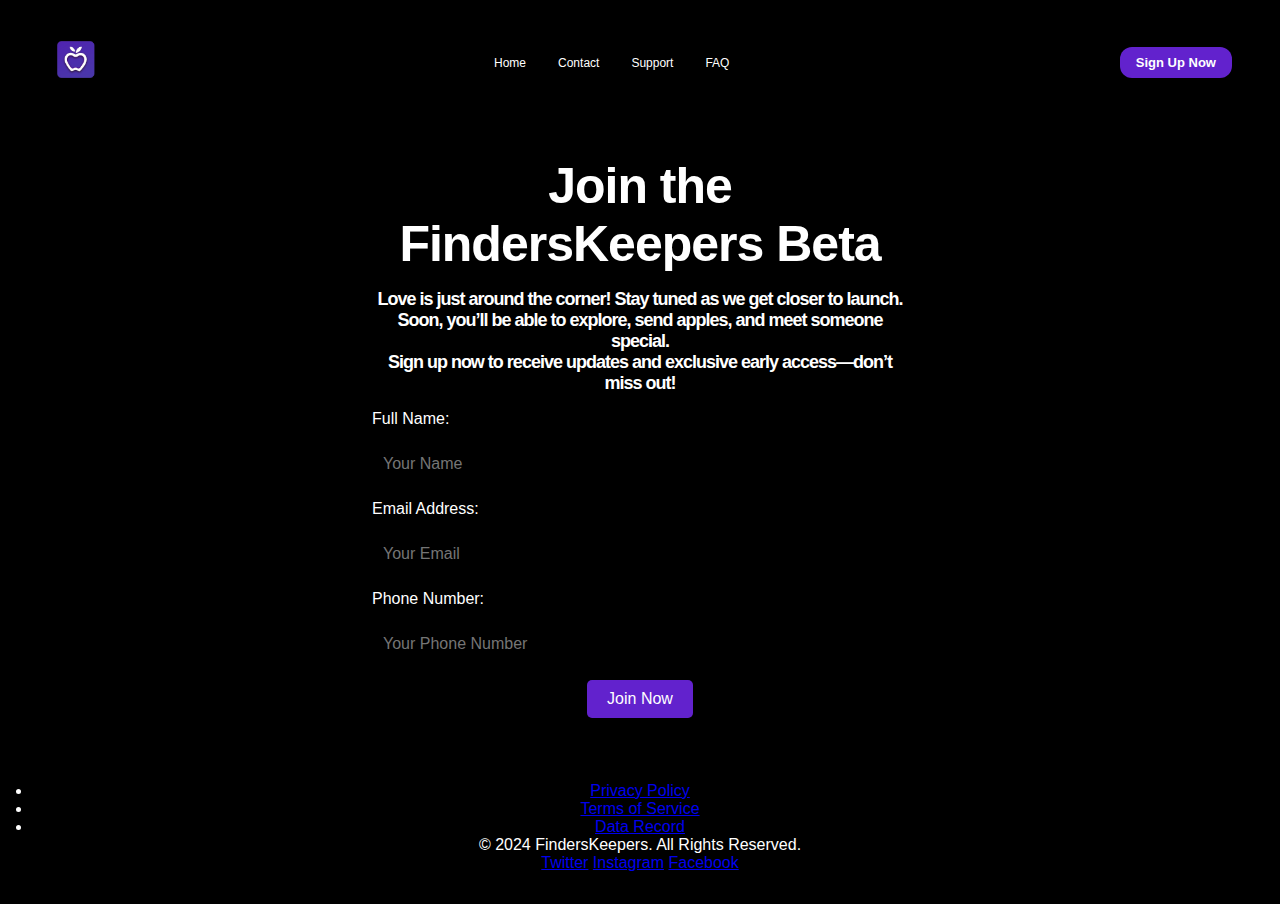
==== contact.html @ 1c157f59 "Add files via upload" ====
<!DOCTYPE html>
<html lang="en">
<head>
    <meta charset="UTF-8">
    <meta name="viewport" content="width=device-width, initial-scale=1.0">
    <title>Contact Us</title>
    <link rel="stylesheet" href="style.css"> 
    <link rel="stylesheet" href="contact.css"> 
</head>
<body>

    <nav class="navbar">
        <div class="logo">
            <a href="./index.html">
              <img src="./password_reseted 1.png" alt="Website Logo" class="logo-image">
            </a>
          </div>
        <ul class="nav-links">
          <li><a href="#">Home</a></li>
          <li><a href="./contact.html">Contact</a></li>
          <li><a href="./terms of use.html">Support</a></li>
          <li><a href="#">FAQ</a></li>
        </ul>
        <button class="cta-button">Sign Up Now</button>
      </nav>
  
    <section class="contact-section">

        <h1 class="center-text">Join the FindersKeepers Beta</h1>
        <h3 class="center-text">Love is just around the corner! Stay tuned as we get closer to launch.
            Soon, you’ll be able to explore, send apples, and meet someone special.
            <br>Sign up now to receive updates and exclusive early access—don’t miss out!</h3>

        <form class="contact-form">
            <label for="name">Full Name:</label>
            <input type="text" id="name" name="name" placeholder="Your Name" required>

            <label for="email">Email Address:</label>
            <input type="email" id="email" name="email" placeholder="Your Email" required>

            <label for="phone">Phone Number:</label>
            <input type="tel" id="phone" name="phone" placeholder="Your Phone Number" required>

            <button type="submit">Join Now</button>
        </form>
    </section>

    <footer class="footer">
        <div class="footer-left">
            <ul>
                <li><a href="#">Privacy Policy</a></li>
                <li><a href="#">Terms of Service</a></li>
                <li><a href="#">Data Record</a></li>
            </ul>
        </div>
    
        <div class="footer-center">
            <p>&copy; 2024 FindersKeepers. All Rights Reserved.</p>
        </div>
    
        <div class="footer-right">
            <a href="https://www.instagram.com/finderskeepers.ai?igsh=MTg5Njdza3RnZmZndQ==" class="social-link">Twitter</a>
            <a href="https://www.instagram.com/finderskeepers.ai?igsh=MTg5Njdza3RnZmZndQ==" class="social-link">Instagram</a>
            <a href="https://www.facebook.com/profile.php?id=61567170906089&mibextid=LQQJ4d" class="social-link">Facebook</a>
        </div>
    </footer>

</body>
</html>
---- style.css ----
@import url('https://fonts.cdnfonts.com/css/inter');

* {
    margin: 0;
    padding: 0;
    box-sizing: border-box;
  }
  
  body {
    background-image: url(./MacBook\ Pro\ 14_\ -\ 5.png);
    background-size: cover;
    font-family: 'Inter', sans-serif;
    background-color: black;
    color: white;
  }

  .navbar {
    font-size: 5px;
    display: flex;
    justify-content: space-between;
    align-items: center;
    padding: 2rem 3rem;
  }
  
  .navbar .logo {
    color: white;
    font-size: 1.5rem;
    font-weight: bold;
  }

  .logo img {
    height: 55px; /* Adjust the height of your logo */
    width: auto;
  }
  
  .navbar .nav-links {
    display: flex;
    list-style: none;
  }
  
  .navbar .nav-links li {
    margin: 0 1rem;
  }
  
  .navbar .nav-links a {
    font-size: 12px;
    color: white;
    text-decoration: none;
  }
  
  .cta-button {
    font-family: 'Inter', sans-serif;
    background-color: #6222CD;
    color: white;
    border: none;
    padding: 0.5rem 1rem;
    cursor: pointer;
    font-size: 13px;
    font-weight: 600;
    border-radius: 12px;
  }
  
  .hero {
    text-align: center;
    padding: 8rem 2rem;
    color: white;
    letter-spacing: -1px;
  }
  
  .hero h1 {
    font-size: 50px;
    margin-bottom: 1rem;
    letter-spacing: -1px;
  }
  
  .hero h2 {
    font-size: 15px;
    margin-bottom: 2rem;
  }
  
  .hero-buttons {
    display: flex;
    justify-content: center;
    gap: 1.5rem;
  }
  
  .hero-buttons .hero-btn {
    background-color: #6222CD;
    color: white;
    border: none;
    padding: 0.75rem 1.5rem;
    cursor: pointer;
    font-size: 1rem;
    border-radius: 5px;
  }
  
  /* Responsive Styles */
  @media (max-width: 768px) {
    .navbar .nav-links {
      display: none;
    }
  
    .hero {
      padding: 3rem 1rem;
    }
  
    .hero h1 {
      font-size: 1.7rem;
    }
  
    .hero h2 {
      font-size: .7rem;
      font-weight: 500;
      letter-spacing: 0px;
    }
  
    .hero-buttons {
      flex-direction: column;
      align-items: center;
    }
  
    .hero-buttons .hero-btn {
      width: 50%;
    }
  }

  /* Responsive Navbar */
@media (max-width: 768px) {
    .nav-links {
      display: none; /* Hide navigation links on smaller screens */
    }
  
    .navbar {
      justify-content: space-between;
    }
  }

  /* Image Grid Section */
.image-grid {
    display: flex;
    justify-content: space-around;
    padding: rem;
  }
  
  .image-item img {
    width: 100%;
    max-width: 300px;
    height: auto;
    border-radius: 10px;
  }
  
  /* Responsive Styles for Image Grid */
  @media (max-width: 768px) {
    .image-grid {
      flex-direction: column;
      align-items: center;
    }
  
    .image-item {
      margin-bottom: 1.5rem;
    }
  
    .image-item img {
      max-width: 90%;
    }
  }

  /* Text and Image Section */
.text-image-section {
    text-align: center;
    padding: 4rem 2rem;
  }
  
  .text-image-section h1 {
    font-size: 2.5rem;
    margin-bottom: 2rem;
    color: white;
  }
  
  .text-image-section img {
    max-width: 80%;
    height: auto;
    border-radius: 10px;
  }
  
  /* Responsive Styles */
  @media (max-width: 768px) {
    .text-image-section h1 {
      font-size: 2rem;
    }
  
    .text-image-section img {
      max-width: 90%;
    }
  }
/* Three Items Section */
.three-items-section {
    display: flex;
    justify-content: space-around;
    padding: 2rem 2rem;
  }
  
  .item {
    text-align: center;
    width: 30%;
  }
  
  .item img {
    max-width: 80px;
    height: auto;
    margin-bottom: 1rem;
  }
  
  .item h3 {
    font-size: 1.5rem;
    letter-spacing: 0px;
    margin-bottom: 0.5rem;
    color: white;
  }
  
  .item p {
    font-size: 1rem;
    font-weight: 500;
    color: #BAB8B8;
  }
  
  /* Responsive Styles for Three Items Section */
  @media (max-width: 768px) {
    .three-items-section {
      flex-direction: column;
      align-items: center;
    }
  
    .item {
      width: 100%;
      margin-bottom: 2rem;
    }
  }

  /* Image and Text Section */
.image-text-section {
    display: flex;
    align-items: center;
    padding: 4rem 2rem;
  }
  
  .image-container {
    flex: 1; /* Allow the image container to take equal space */
    padding-right: 2rem; /* Space between image and text */
  }
  
  .image-text-section img {
    max-width: 80%;
    height: 80%;
    border-radius: 10px;
  }
  
  .text-container {
    flex: 1; /* Allow the text container to take equal space */
    text-align: left;
  }
  
  .text-container h1 {
    font-size: 2.5rem;
    margin-bottom: 1rem;
    color: white;
  }
  
  .text-container h3 {
    font-size: 1rem;
    margin-bottom: 1rem;
    color: white;
  }
  
  /* Responsive Styles */
  @media (max-width: 768px) {
    .image-text-section {
      flex-direction: column;
      align-items: center; /* Center align on small screens */
    }
  
    .image-container {
      padding-right: 0; /* Remove padding on mobile */
      margin-bottom: 2rem; /* Space below image */
    }
  
    .text-container {
      text-align: center; /* Center align text on mobile */
    }
  
    .text-container h1 {
      font-size: 2rem;
    }
  
    .text-container h3 {
      font-size: 1.2rem;
    }
  }

  /* Join the Beta Section */
.join-beta-section {
    text-align: center;
    padding: 4rem 2rem;
  }
  
  .join-beta-section h1 {
    font-size: 35px;
    font-weight: 700;
    margin-bottom: 1rem;
    color: white;
  }
  
  .join-beta-section h3 {
    font-size: 15px;
    font-weight: 500;
    margin-bottom: 2rem;
    color: #BAB8B8;
  }
  
  .beta-form {
    display: flex;
    flex-direction: column;
    align-items: center;
  }
  
  .beta-form input {
    width: 80%;
    max-width: 400px;
    padding: 0.75rem;
    margin-bottom: 1rem;
    border: 1px solid black;
    background-color: black;
    color: white;
    border-radius: 5px;
  }
  
  .beta-form button {
    background-color: #6222CD;
    color: white;
    border: none;
    padding: 0.75rem 1.5rem;
    cursor: pointer;
    font-size: 1rem;
    border-radius: 5px;
  }
  
  /* Countdown Section */
  .countdown-section {
    text-align: center;
    padding: 4rem 2rem;
  }
  
  .countdown-section h1 {
    font-size: 1.5rem;
    font-weight: 400;
    margin-bottom: 1rem;
    color: white;
  }
  
  .countdown-timer {
    font-size: 2rem;
    font-weight: 700;
    color: white;
    margin-top: 1rem;
  }
  
  /* Responsive Styles */
  @media (max-width: 768px) {
    .join-beta-section h1, 
    .countdown-section h1 {
      font-size: 2rem;
    }
  
    .join-beta-section h3 {
      font-size: rem;
    }
  
    .beta-form input {
      width: 90%;
    }
  }

  /* Text and Image Section */
.text-image-footer-section {
    display: flex;
    align-items: center;
    padding: 3rem 4rem;
    
  }
  
  .text-container {
    flex: 1; 
    text-align: left;
  }
  
  .text-container h1 {
    font-size: 2.5rem;
    margin-bottom: 1rem;
    color: white;
  }
  
  .get-started-button {
    background-color: #6222CD;
    color: white;
    border: none;
    padding: 0.75rem 1.5rem;
    cursor: pointer;
    font-size: 1rem;
    border-radius: 10px;
    margin-top: 1rem; /* Space above button */
  }
  
  .image-container {
    flex: 1; /* Allow the image container to take equal space */
    text-align: right; /* Align image to the right */
  }
  
  .image-container img {
    max-width: 60%;
    height: auto;
    border-radius: 10px;
  }
  
  /* Footer */
  .footer {
    color: white;
    padding: 2rem;
    text-align: center;
  }
  
  .footer-content p {
    font-size: 11px;
    font-weight: 500;
    margin: 0;
  }
  
  
  /* Responsive Styles */
  @media (max-width: 768px) {
    .text-image-footer-section {
      flex-direction: column; /* Stack elements vertically on small screens */
      align-items: center;
      text-align: center; /* Center text for mobile */
    }
  
    .text-container {
      margin-bottom: 2rem; /* Space below text container */
    }
  
    .text-container h1 {
      font-size: 1.5rem;
    }
  
    .image-container img {
      max-width: 90%; /* Adjust image size on mobile */
    }
  }
---- contact.css ----
body {
    background-image: url(./MacBook\ Pro\ 14_\ -\ 5.png);
    background-size: cover;
    font-family: 'Inter', sans-serif;
    background-color: black;
    color: white;
  }
  
  /* Styling for the contact section */
  .contact-section {
    padding: 2rem;
    max-width: 600px;
    margin: 0 auto;
    text-align: center;
  }
  
  /* Centered Text for h1 and h3 */
  .center-text {
    text-align: center;
    margin-bottom: 1rem;
    font-size: 50px; 
    letter-spacing: -1px;
  }
  
  .contact-section h3 {
    display: flex;
    font-size: 18px;
    
  }
  
  /* Styling the Contact Form */
  .contact-form {
    display: flex;
    flex-direction: column;
    gap: 1rem; 
    align-items: center;
  }
  
  .contact-form label {
    font-size: 1rem;
    text-align: left;
    width: 100%;
  }
  
  .contact-form input {
    background-color: black;
    width: 100%;
    padding: 10px;
    color: white;
    font-size: 1rem;
    border: 1px solid black;
    border-radius: 8px;
  }
  
  .contact-form button {
    padding: 10px 20px;
    font-size: 1rem;
    background-color: #6222CD;
    color: white;
    border: none;
    border-radius: 5px;
    cursor: pointer;
    transition: background-color 0.3s ease;
  }
  
  .contact-form button:hover {
    background-color: #6222CD;
  }
  
  /* Responsive Design */
  @media (max-width: 768px) {
    .contact-section {
      padding: 1.5rem;
    }
  
    .center-text {
      font-size: 1.75rem; /* Slightly reduce the font size for smaller screens */
    }
  
    .contact-section h3 {
      font-size: 1.25rem;
    }
  
    .contact-form input {
      font-size: 0.9rem; /* Adjust the input field font size for smaller screens */
    }
  
    .contact-form button {
      font-size: 0.9rem;
      padding: 8px 16px; /* Make the button smaller for smaller screens */
    }
  }
  
  @media (max-width: 480px) {
    .contact-section {
      padding: 1rem;
    }
  
    .center-text {
      font-size: 1.5rem; /* Further reduce the font size for extra small screens */
    }
  
    .contact-section h3 {
      font-size: 1rem;
    }
  
    .contact-form input {
      font-size: 0.85rem;
    }
  
    .contact-form button {
      font-size: 0.85rem;
      padding: 7px 14px; /* Adjust button size for smaller screens */
    }
  }
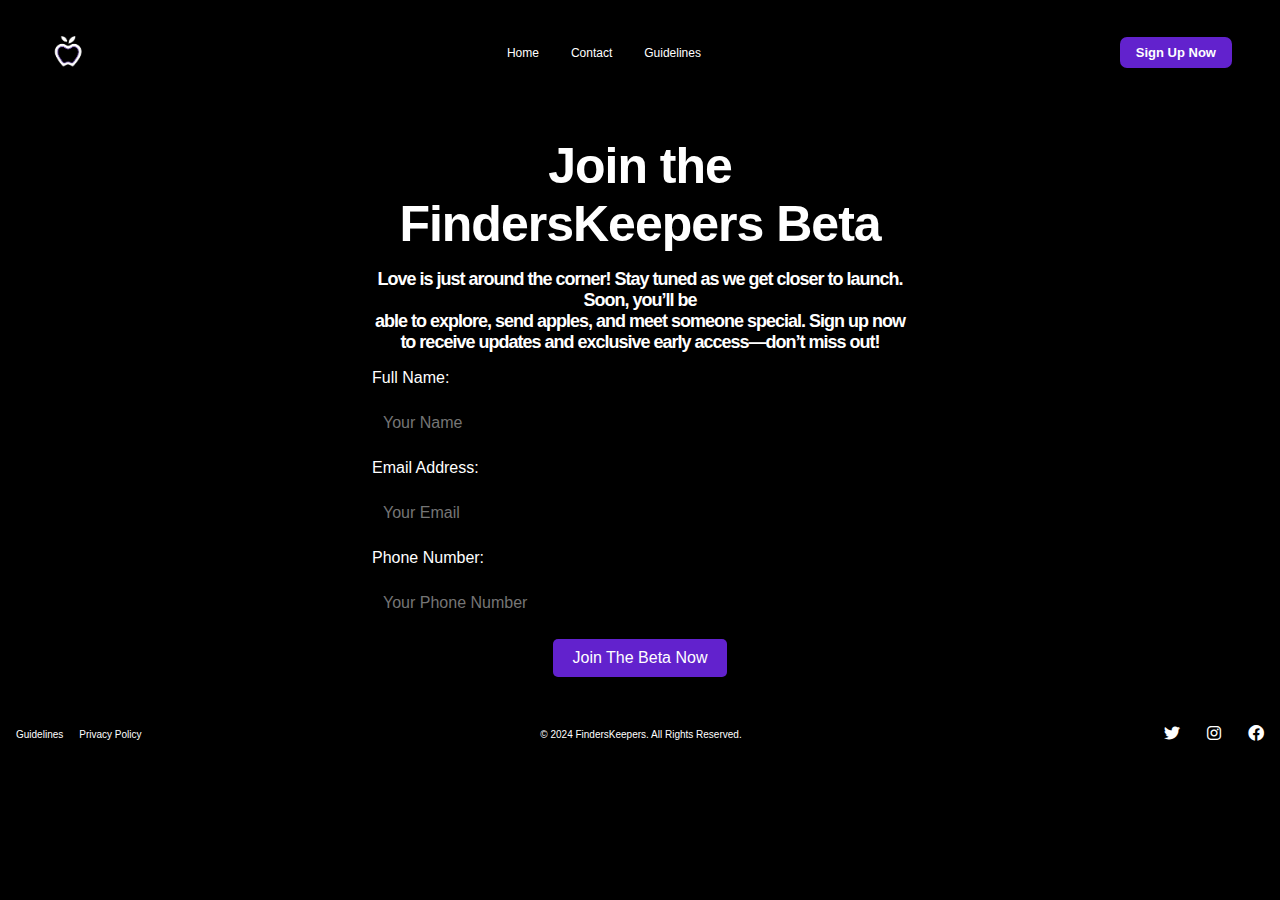
==== commit 9bd3d0e3: "Update contact.html" ====
--- a/contact.html
+++ b/contact.html
@@ -6,20 +6,21 @@
     <title>Contact Us</title>
     <link rel="stylesheet" href="style.css"> 
     <link rel="stylesheet" href="contact.css"> 
+    <link rel="stylesheet" href="https://cdnjs.cloudflare.com/ajax/libs/font-awesome/6.0.0-beta3/css/all.min.css">
+
 </head>
 <body>
 
     <nav class="navbar">
         <div class="logo">
             <a href="./index.html">
-              <img src="./password_reseted 1.png" alt="Website Logo" class="logo-image">
+              <img src="./HEIRS LOGOno background.png" alt="Website Logo" class="logo-image">
             </a>
           </div>
         <ul class="nav-links">
-          <li><a href="#">Home</a></li>
+          <li><a href="./index.html">Home</a></li>
           <li><a href="./contact.html">Contact</a></li>
-          <li><a href="./terms of use.html">Support</a></li>
-          <li><a href="#">FAQ</a></li>
+          <li><a href="./terms of use.html">Guidelines</a></li>
         </ul>
         <button class="cta-button">Sign Up Now</button>
       </nav>
@@ -28,8 +29,8 @@
 
         <h1 class="center-text">Join the FindersKeepers Beta</h1>
         <h3 class="center-text">Love is just around the corner! Stay tuned as we get closer to launch.
-            Soon, you’ll be able to explore, send apples, and meet someone special.
-            <br>Sign up now to receive updates and exclusive early access—don’t miss out!</h3>
+            Soon, you’ll be <br>able to explore, send apples, and meet someone special.
+            Sign up now to receive updates and exclusive early access—don’t miss out!</h3>
 
         <form class="contact-form">
             <label for="name">Full Name:</label>
@@ -41,16 +42,15 @@
             <label for="phone">Phone Number:</label>
             <input type="tel" id="phone" name="phone" placeholder="Your Phone Number" required>
 
-            <button type="submit">Join Now</button>
+            <button type="submit">Join The Beta Now</button>
         </form>
     </section>
 
     <footer class="footer">
         <div class="footer-left">
             <ul>
-                <li><a href="#">Privacy Policy</a></li>
-                <li><a href="#">Terms of Service</a></li>
-                <li><a href="#">Data Record</a></li>
+                <li><a href="./terms of use.html">Guidelines</a></li>
+                <li><a href="./terms of service.html">Privacy Policy</a></li>
             </ul>
         </div>
     
@@ -59,9 +59,9 @@
         </div>
     
         <div class="footer-right">
-            <a href="https://www.instagram.com/finderskeepers.ai?igsh=MTg5Njdza3RnZmZndQ==" class="social-link">Twitter</a>
-            <a href="https://www.instagram.com/finderskeepers.ai?igsh=MTg5Njdza3RnZmZndQ==" class="social-link">Instagram</a>
-            <a href="https://www.facebook.com/profile.php?id=61567170906089&mibextid=LQQJ4d" class="social-link">Facebook</a>
+            <a href="#" aria-label="Twitter"><i class="fab fa-twitter"></i></a>
+            <a href="https://www.instagram.com/finderskeepers.ai?igsh=MTg5Njdza3RnZmZndQ==" aria-label="Instagram"><i class="fab fa-instagram"></i></a>
+            <a href="https://www.facebook.com/profile.php?id=61567170906089&mibextid=LQQJ4d" aria-label="WhatsApp"><i class="fab fa-facebook"></i></a>
         </div>
     </footer>
 
--- a/style.css
+++ b/style.css
@@ -22,14 +22,9 @@
     padding: 2rem 3rem;
   }
   
-  .navbar .logo {
-    color: white;
-    font-size: 1.5rem;
-    font-weight: bold;
-  }
 
   .logo img {
-    height: 55px; /* Adjust the height of your logo */
+    height: 40px; /* Adjust the height of your logo */
     width: auto;
   }
   
@@ -46,7 +41,7 @@
     font-size: 12px;
     color: white;
     text-decoration: none;
-  }
+  }  
   
   .cta-button {
     font-family: 'Inter', sans-serif;
@@ -57,72 +52,176 @@
     cursor: pointer;
     font-size: 13px;
     font-weight: 600;
-    border-radius: 12px;
-  }
-  
-  .hero {
+    border-radius: 7px;
+  }
+
+  /* Pop-up Overlay */
+.popup-overlay {
+    position: fixed;
+    top: 0;
+    left: 0;
+    width: 100%;
+    height: 100%;
+    background-color: rgba(0, 0, 0, 0.8); /* Semi-transparent background */
+    display: flex;
+    justify-content: center;
+    align-items: center;
+    z-index: 9999;
+    visibility: hidden; /* Initially hidden */
+  }
+  
+  /* Pop-up Content */
+  .popup-content {
+    background-color: black;
+    padding: 2rem;
+    border-radius: 10px;
     text-align: center;
-    padding: 8rem 2rem;
-    color: white;
-    letter-spacing: -1px;
+    width: 400px;
+    position: relative;
+  }
+  
+  /* Countdown Clock Styling */
+  #countdown {
+    font-size: 2rem;
+    font-weight: 800;
+    margin: 1rem 0;
+  }
+  
+  /* Form Styling */
+  .popup-form {
+    display: flex;
+    flex-direction: column;
+    gap: 1rem;
+    margin-top: 1rem;
+  }
+  
+  .popup-form input {
+    width: 100%;
+    padding: 0.5rem;
+    border: 1px solid black;
+    border-radius: 5px;
+  }
+  
+  .popup-form button {
+    padding: 0.75rem;
+    background-color: #6222CD;
+    color: white;
+    border: none;
+    border-radius: 5px;
+    cursor: pointer;
+    transition: background-color 0.3s ease;
+  }
+  
+  .popup-form button:hover {
+    background-color: #2980b9;
+  }
+  
+  
+  /* Cancel Button */
+  .close-btn {
+    position: absolute;
+    top: 10px;
+    right: 15px;
+    font-size: 2rem;
+    color: #333;
+    cursor: pointer;
+    background: none;
+    border: none;
+    outline: none;
+  }
+  
+  .close-btn:hover {
+    color: red;
+  }
+  
+  /* Show Pop-up */
+  .popup-active {
+    visibility: visible;
+  }
+  
+  /* Responsive Pop-up */
+  @media (max-width: 600px) {
+    .popup-content {
+      width: 90%;
+    }
+  }
+  
+/* Hero Section */
+.hero {
+    text-align: center;
+    padding: 3rem 0;
   }
   
   .hero h1 {
     font-size: 50px;
-    margin-bottom: 1rem;
-    letter-spacing: -1px;
+    color: white;
+    letter-spacing: -3px;
   }
   
   .hero h2 {
     font-size: 15px;
+    color: #ddd;
     margin-bottom: 2rem;
-  }
-  
-  .hero-buttons {
+    letter-spacing: 0px;
+  }
+
+  .hero h1 .highlight {
+    color: #6222CD; 
+  }
+  
+  .download-buttons {
     display: flex;
     justify-content: center;
     gap: 1.5rem;
   }
   
-  .hero-buttons .hero-btn {
-    background-color: #6222CD;
-    color: white;
-    border: none;
-    padding: 0.75rem 1.5rem;
-    cursor: pointer;
-    font-size: 1rem;
-    border-radius: 5px;
-  }
-  
-  /* Responsive Styles */
-  @media (max-width: 768px) {
-    .navbar .nav-links {
-      display: none;
-    }
-  
-    .hero {
-      padding: 3rem 1rem;
-    }
-  
+  .download-buttons a {
+    display: inline-block;
+  }
+  
+  .download-buttons img {
+    width: 160px; /* Adjust width as needed */
+    height: auto;
+    transition: transform 0.3s ease;
+  }
+  
+  .download-buttons img:hover {
+    transform: scale(1.05); 
+  }
+  
+  /* Responsive Hero Section */
+  @media (max-width: 768px) {
     .hero h1 {
-      font-size: 1.7rem;
+      font-size: 35px;
     }
   
     .hero h2 {
-      font-size: .7rem;
-      font-weight: 500;
-      letter-spacing: 0px;
-    }
-  
-    .hero-buttons {
-      flex-direction: column;
-      align-items: center;
-    }
-  
-    .hero-buttons .hero-btn {
-      width: 50%;
-    }
-  }
+      font-size: 10px;
+    }
+  
+    .download-buttons img {
+      width: 140px; /* Smaller buttons on smaller screens */
+    }
+  }
+  
+  @media (max-width: 480px) {
+    .hero h1 {
+      font-size: 25px;
+    }
+  
+    .hero h2 {
+      font-size: 10px;
+    }
+  
+    .download-buttons img {
+      width: 120px;
+    }
+  }
+
+  .cta-button {
+    display: flex;
+  }
+  
 
   /* Responsive Navbar */
 @media (max-width: 768px) {
@@ -144,7 +243,7 @@
   
   .image-item img {
     width: 100%;
-    max-width: 300px;
+    max-width: 800px;
     height: auto;
     border-radius: 10px;
   }
@@ -267,9 +366,10 @@
   }
   
   .text-container h3 {
-    font-size: 1rem;
     margin-bottom: 1rem;
-    color: white;
+    font-size: 15px;
+    font-weight: 500;
+    color: #BAB8B8;
   }
   
   /* Responsive Styles */
@@ -293,7 +393,9 @@
     }
   
     .text-container h3 {
-      font-size: 1.2rem;
+      font-size: .8rem;
+      font-weight: 400;
+      color: #BAB8B8;
     }
   }
 
@@ -313,8 +415,8 @@
   .join-beta-section h3 {
     font-size: 15px;
     font-weight: 500;
+    color: #BAB8B8;
     margin-bottom: 2rem;
-    color: #BAB8B8;
   }
   
   .beta-form {
@@ -421,19 +523,72 @@
     border-radius: 10px;
   }
   
-  /* Footer */
-  .footer {
-    color: white;
-    padding: 2rem;
+ /* Footer Base Styling */
+.footer {
+    display: flex;
+    justify-content: space-between;
+    align-items: center;
+    padding: 1rem;
+    color: white;
+    font-size: 10px;
+    flex-wrap: wrap;
+  }
+  
+  .footer-left ul {
+    list-style: none;
+    display: flex;
+    gap: 1rem;
+  }
+  
+  .footer-left ul li a {
+    color: white;
+    text-decoration: none;
+  }
+  
+  .footer-center {
     text-align: center;
   }
   
-  .footer-content p {
-    font-size: 11px;
-    font-weight: 500;
-    margin: 0;
-  }
-  
+  .footer-right a {
+    margin-left: 1.5rem;
+    font-size: 1rem;
+    color: white;
+    text-decoration: none;
+    transition: color 0.3s ease;
+  }
+  
+  .footer-right a:hover {
+    color: #3498db;
+  }
+  
+  /* Responsive Footer */
+  @media (max-width: 768px) {
+    .footer {
+      flex-direction: column;
+      text-align: center;
+      padding: 2rem;
+    }
+  
+    .footer-left ul {
+      flex-direction: column;
+      gap: 0.5rem;
+      margin-bottom: 1rem;
+    }
+  
+    .footer-right a {
+      margin: 0.5rem;
+    }
+  }
+  
+  @media (max-width: 480px) {
+    .footer-left ul {
+      font-size: 0.9rem;
+    }
+  
+    .footer-right a {
+      font-size: 1.3rem;
+    }
+  }
   
   /* Responsive Styles */
   @media (max-width: 768px) {
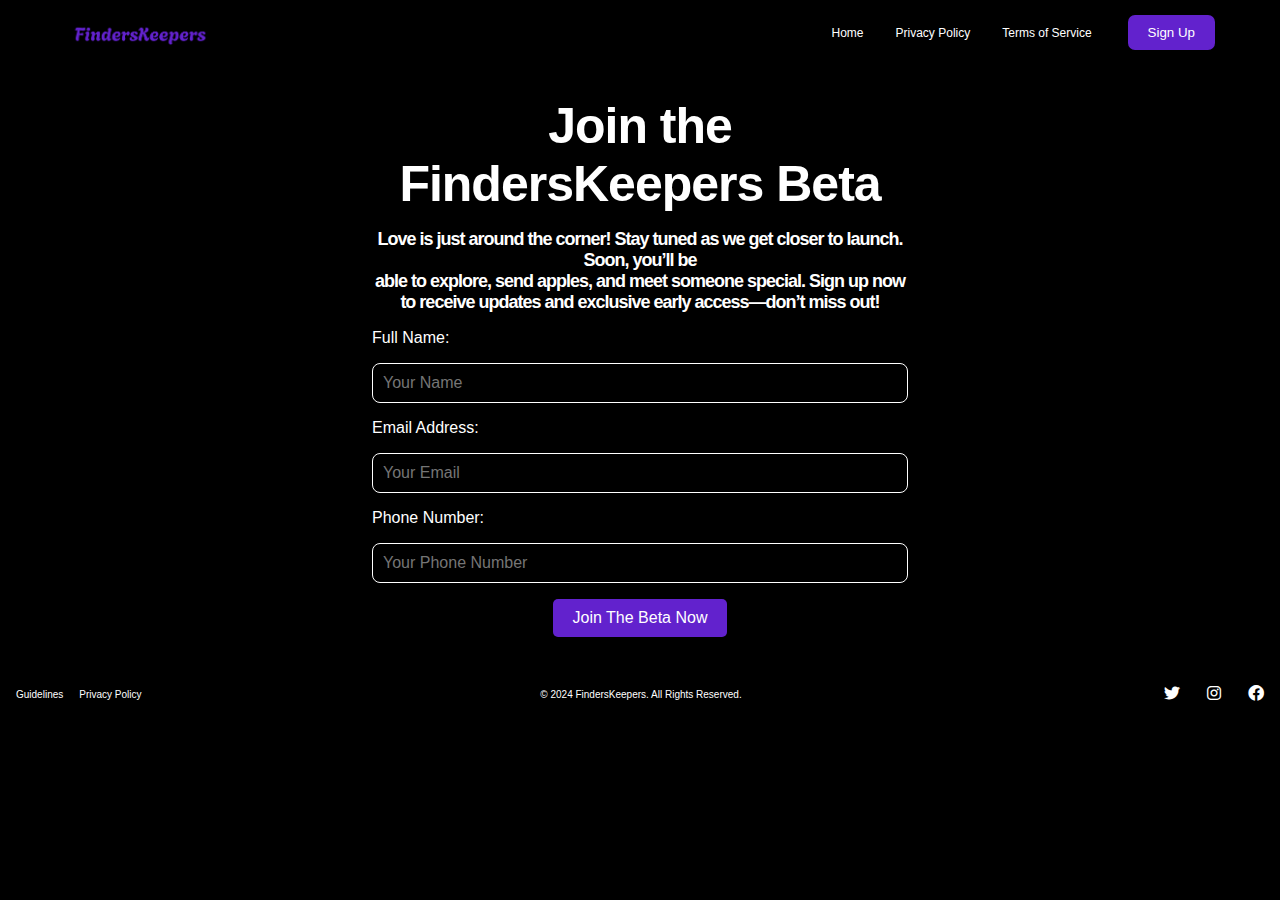
==== commit de2b236d: "Update contact.html" ====
--- a/contact.html
+++ b/contact.html
@@ -11,19 +11,28 @@
 </head>
 <body>
 
-    <nav class="navbar">
-        <div class="logo">
-            <a href="./index.html">
-              <img src="./HEIRS LOGOno background.png" alt="Website Logo" class="logo-image">
-            </a>
-          </div>
-        <ul class="nav-links">
-          <li><a href="./index.html">Home</a></li>
-          <li><a href="./contact.html">Contact</a></li>
-          <li><a href="./terms of use.html">Guidelines</a></li>
-        </ul>
-        <button class="cta-button">Sign Up Now</button>
-      </nav>
+   
+<nav class="navbar">
+    <div class="logo">
+      <img src="./redeem.png" alt="Logo">
+    </div>
+  
+    <div class="menu">
+      <ul class="nav-links">
+        <li><a href="./index.html">Home</a></li>
+        <li><a href="./terms of use.html">Privacy Policy</a></li>
+        <li><a href="./terms of service.html">Terms of Service</a></li>
+      </ul>
+      <button class="nav-button">Sign Up</button>
+    </div>
+  
+    <!-- Hamburger Icon for Mobile -->
+    <div class="hamburger" onclick="toggleMenu()">
+      <span></span>
+      <span></span>
+      <span></span>
+    </div>
+  </nav>
   
     <section class="contact-section">
 
@@ -67,3 +76,18 @@
 
 </body>
 </html>
+
+<script>
+  
+    function scrollToBottom() {
+    const bottomSection = document.getElementById("bottom-section");
+    bottomSection.scrollIntoView({ behavior: "smooth" });
+  
+  }</script>
+  
+  <script>function toggleMenu() {
+    const menu = document.querySelector('.menu');
+    menu.classList.toggle('active');
+  }
+  
+  </script>
--- a/style.css
+++ b/style.css
@@ -21,10 +21,11 @@
     align-items: center;
     padding: 2rem 3rem;
   }
+
   
 
   .logo img {
-    height: 40px; /* Adjust the height of your logo */
+    height: 20px; /* Adjust the height of your logo */
     width: auto;
   }
   
@@ -54,6 +55,109 @@
     font-weight: 600;
     border-radius: 7px;
   }
+
+  /* Basic Styles */
+.navbar {
+  display: flex;
+  justify-content: space-between;
+  align-items: center;
+  padding: 15px;
+  color: white;
+}
+
+.navbar .logo img {
+  width: 150px;
+  height: auto;
+  margin-left: 50px;
+}
+
+.menu {
+  display: flex;
+  align-items: center;
+}
+
+.nav-links {
+  display: flex;
+  list-style: none;
+  margin-right: 20px;
+}
+
+.nav-links li {
+  margin: 0 10px;
+}
+
+.nav-links li a {
+  text-decoration: none;
+  color: white;
+}
+
+.nav-button {
+  padding: 10px 20px;
+  background-color: #6222CD;
+  border: none;
+  border-radius: 7px;
+  color: white;
+  cursor: pointer;
+  transition: background-color 0.3s ease;
+  margin-right: 50px;
+}
+
+.nav-button:hover {
+  background-color: #6222CD;
+}
+
+/* Hamburger Icon */
+.hamburger {
+  display: none;
+  flex-direction: column;
+  cursor: pointer;
+}
+
+.hamburger span {
+  height: 1.5px;
+  width: 20px;
+  background-color: white;
+  margin: 4px;
+  transition: 0.3s;
+}
+
+/* Mobile Styles */
+@media (max-width: 768px) {
+  .menu {
+    display: none;
+    flex-direction: column;
+    align-items: center;
+    position: absolute;
+    top: 60px;
+    right: 0;
+    width: 100%;
+    height: auto;
+    padding: 20px;
+  }
+
+  .menu.active {
+    display: flex;
+  }
+
+  .nav-links {
+    flex-direction: column;
+    margin: 0;
+  }
+
+  .nav-links li {
+    margin: 10px 0;
+  }
+
+  .hamburger {
+    display: flex;
+  }
+
+  .nav-button {
+    width: 100%;
+    margin-top: 10px;
+  }
+}
+
 
   /* Pop-up Overlay */
 .popup-overlay {
@@ -193,6 +297,7 @@
   @media (max-width: 768px) {
     .hero h1 {
       font-size: 35px;
+      letter-spacing: 0px;
     }
   
     .hero h2 {
@@ -218,8 +323,20 @@
     }
   }
 
-  .cta-button {
-    display: flex;
+  @media (max-width: 480px) {
+    .cta-button {
+      padding: 8px 16px;  
+      font-size: 14px;    
+    }
+  }
+  
+  /* Responsive Button for Tablets (max-width: 768px) */
+  @media (max-width: 768px) {
+   .cta-button {
+      padding: 5px 20px;  /* Slightly smaller for tablets */
+      font-size: 12px;
+
+    }
   }
   
 
@@ -253,6 +370,7 @@
     .image-grid {
       flex-direction: column;
       align-items: center;
+      margin-left: 60px;
     }
   
     .image-item {
@@ -345,7 +463,7 @@
   
   .image-container {
     flex: 1; /* Allow the image container to take equal space */
-    padding-right: 2rem; /* Space between image and text */
+    padding-right: 10rem; /* Space between image and text */
   }
   
   .image-text-section img {
@@ -399,52 +517,68 @@
     }
   }
 
-  /* Join the Beta Section */
-.join-beta-section {
-    text-align: center;
-    padding: 4rem 2rem;
-  }
-  
-  .join-beta-section h1 {
-    font-size: 35px;
-    font-weight: 700;
-    margin-bottom: 1rem;
-    color: white;
-  }
-  
-  .join-beta-section h3 {
-    font-size: 15px;
-    font-weight: 500;
-    color: #BAB8B8;
-    margin-bottom: 2rem;
-  }
-  
-  .beta-form {
-    display: flex;
-    flex-direction: column;
-    align-items: center;
-  }
-  
-  .beta-form input {
-    width: 80%;
-    max-width: 400px;
-    padding: 0.75rem;
-    margin-bottom: 1rem;
-    border: 1px solid black;
-    background-color: black;
-    color: white;
-    border-radius: 5px;
-  }
-  
-  .beta-form button {
-    background-color: #6222CD;
-    color: white;
-    border: none;
-    padding: 0.75rem 1.5rem;
-    cursor: pointer;
-    font-size: 1rem;
-    border-radius: 5px;
-  }
+  /* Join Beta Section Base Styles */
+.join-beta {
+  display: flex;
+  justify-content: space-between;
+  align-items: center;
+  padding: 50px;
+}
+
+.beta-text {
+  flex: 1;
+  max-width: 50%;
+}
+
+.beta-text h1 {
+  font-size: 60px;
+  color: white;
+}
+
+.beta-text h3 {
+  font-size: 15px;
+  color: #BAB8B8;
+  margin-top: 20px;
+}
+
+.beta-form {
+  flex: 1;
+  max-width: 40%;
+}
+
+.beta-form form {
+  display: flex;
+  flex-direction: column;
+}
+
+.beta-form input {
+  padding: 10px;
+  margin-bottom: 15px;
+  font-size: 12px;
+  width: 100%;
+  color: white;
+  background-color: black;
+  border-color: white;
+  border: 1px solid white;
+  border-radius: 8px;
+}
+
+.beta-form button {
+  padding: 10px;
+  font-size: 1rem;
+  background-color: #6222CD;
+  color: white;
+  border: none;
+  border-radius: 5px;
+  cursor: pointer;
+  transition: background-color 0.3s ease;
+}
+
+.beta-form button:hover {
+  background-color: #6222CD;
+}
+
+
   
   /* Countdown Section */
   .countdown-section {
@@ -567,16 +701,18 @@
       flex-direction: column;
       text-align: center;
       padding: 2rem;
+      gap: 1rem;
     }
   
     .footer-left ul {
       flex-direction: column;
       gap: 0.5rem;
-      margin-bottom: 1rem;
+      margin-bottom: 1.5rem;
     }
   
     .footer-right a {
       margin: 0.5rem;
+      margin-bottom: 2rem;
     }
   }
   
@@ -599,7 +735,7 @@
     }
   
     .text-container {
-      margin-bottom: 2rem; /* Space below text container */
+      margin-bottom: 1rem; /* Space below text container */
     }
   
     .text-container h1 {
--- a/contact.css
+++ b/contact.css
@@ -48,7 +48,7 @@
     padding: 10px;
     color: white;
     font-size: 1rem;
-    border: 1px solid black;
+    border: 1px solid white;
     border-radius: 8px;
   }
   
@@ -113,4 +113,4 @@
       padding: 7px 14px; /* Adjust button size for smaller screens */
     }
   }
-  +  
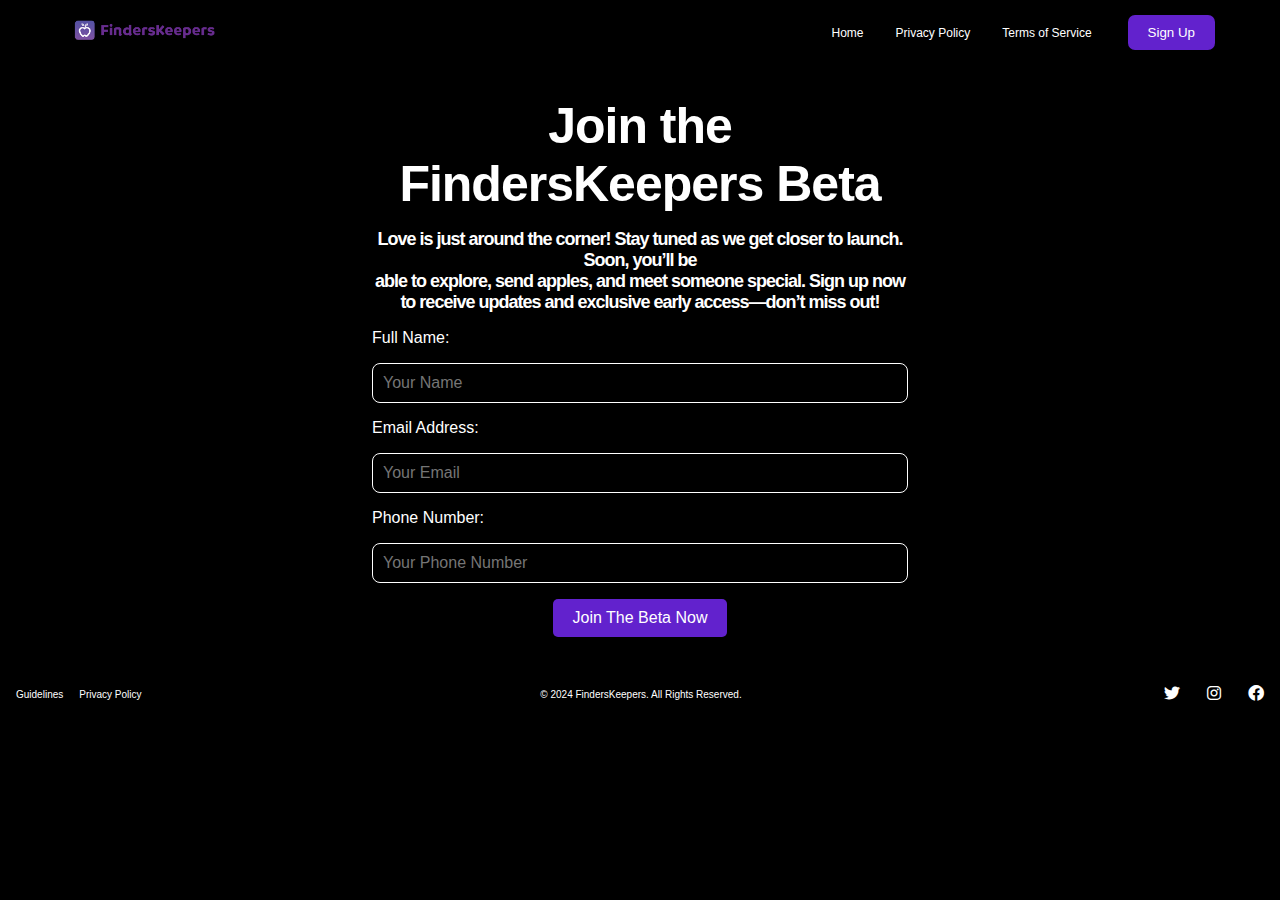
==== commit 193d2fa1: "Update contact.html" ====
--- a/contact.html
+++ b/contact.html
@@ -6,6 +6,7 @@
     <title>Contact Us</title>
     <link rel="stylesheet" href="style.css"> 
     <link rel="stylesheet" href="contact.css"> 
+    <link rel="icon" type="image/x-icon" href="./password_reseted 1.png">
     <link rel="stylesheet" href="https://cdnjs.cloudflare.com/ajax/libs/font-awesome/6.0.0-beta3/css/all.min.css">
 
 </head>
@@ -14,7 +15,7 @@
    
 <nav class="navbar">
     <div class="logo">
-      <img src="./redeem.png" alt="Logo">
+      <img src="./theone.png" alt="Logo">
     </div>
   
     <div class="menu">
@@ -41,7 +42,7 @@
             Soon, you’ll be <br>able to explore, send apples, and meet someone special.
             Sign up now to receive updates and exclusive early access—don’t miss out!</h3>
 
-        <form class="contact-form">
+        <form id="contact-form" class="contact-form">
             <label for="name">Full Name:</label>
             <input type="text" id="name" name="name" placeholder="Your Name" required>
 
@@ -91,3 +92,82 @@
   }
   
   </script>
+
+  <script>
+    document.getElementById('contactForm').addEventListener('submit', function(event) {
+      event.preventDefault(); 
+  
+      const name = event.target.name.value;
+      const email = event.target.email.value;
+      const phone = event.target.phone.value;
+  
+      const data = {
+        fields: {
+          Name: name,
+          Email: email,
+          Phone: phone,
+        }
+      };
+  
+      fetch('https://api.airtable.com/v0/appezTp09gLXihGwC/responses', {
+        method: 'POST',
+        headers: {
+          'Authorization': 'Bearer pat8vH2xaKpoQCRGU.676bd17e2e6fd5bec17c1b3482b5bc698651316cea0dffa35423b391d162c2f3',
+          'Content-Type': 'application/json'
+        },
+        body: JSON.stringify(data)
+      })
+      .then(response => response.json())
+      .then(data => {
+        console.log('Success:', data);
+        // Display a success message to the user here
+      })
+      .catch((error) => {
+        console.error('Error:', error);
+        // Handle the error (e.g., show an error message)
+      });
+    });
+  </script>
+  
+  <script>
+    document.getElementById('contactForm').addEventListener('submit', function(event) {
+    event.preventDefault(); // Prevent default form submission
+  
+    const name = event.target.name.value;
+    const email = event.target.email.value;
+    const phone = event.target.phone.value;
+    const submitButton = document.getElementById('submitButton'); // Get the button element
+  
+    const data = {
+      fields: {
+        'Name': name,
+        'Email': email,
+        'Phone': phone,
+      }
+    };
+  
+    fetch('https://api.airtable.com/v0/appezTp09gLXihGwC/responses', {
+      method: 'POST',
+      headers: {
+        'Authorization': 'Bearer pat8vH2xaKpoQCRGU.676bd17e2e6fd5bec17c1b3482b5bc698651316cea0dffa35423b391d162c2f3',
+        'Content-Type': 'application/json'
+      },
+      body: JSON.stringify(data)
+    })
+    .then(response => response.json())
+    .then(data => {
+      console.log('Success:', data);
+  
+      submitButton.textContent = 'You are In!'; // Change the button text
+      submitButton.style.backgroundColor = '#63FF73'; // Change background color
+      submitButton.style.color = 'white'; // Optional: Change text color to white
+  
+      // Optionally clear the form
+      event.target.reset();
+    })
+    .catch((error) => {
+      console.error('Error:', error);
+      // Handle error (you might also want to display an error message)
+    });
+  });
+  </script>
--- a/style.css
+++ b/style.css
@@ -1,4 +1,5 @@
 @import url('https://fonts.cdnfonts.com/css/inter');
+@import url('https://fonts.cdnfonts.com/css/braah-one');
 
 * {
     margin: 0;
@@ -14,6 +15,63 @@
     color: white;
   }
 
+  #submitButton {
+    transition: background-color 0.3s ease, color 0.3s ease; /* Smooth transition */
+  }
+  
+/* Countdown Styles */
+#countdown {
+  text-align: center;
+  margin-top: 20px;
+}
+
+#countdown h1 {
+  color: purple;
+  font-size: 24px;
+}
+
+#timer {
+  font-size: 40px;
+  color: #6222CD;
+}
+
+/* Responsive Styles for Countdown Clock */
+@media (max-width: 768px) {
+  #countdown h1 {
+    font-size: 18px;
+  }
+
+  #timer {
+    font-size: 16px;
+  }
+}
+
+@media (max-width: 480px) {
+  #countdown h1 {
+    font-size: 16px;
+  }
+
+  #timer {
+    font-size: 14px;
+  }
+}
+
+@keyframes fadeEffect {
+  0% {
+    opacity: 0.5;
+  }
+  50% {
+    opacity: 1;
+  }
+  100% {
+    opacity: 0.5;
+  }
+}
+
+#content {
+  display: none;
+}
+
   .navbar {
     font-size: 5px;
     display: flex;
@@ -22,10 +80,8 @@
     padding: 2rem 3rem;
   }
 
-  
-
   .logo img {
-    height: 20px; /* Adjust the height of your logo */
+    height: 50px; /* Adjust the height of your logo */
     width: auto;
   }
   
@@ -126,13 +182,16 @@
   .menu {
     display: none;
     flex-direction: column;
-    align-items: center;
+    align-items: flex-end;
+    gap: 40px;
+    background-color: black;
     position: absolute;
     top: 60px;
     right: 0;
     width: 100%;
     height: auto;
-    padding: 20px;
+    padding-right: 20px;
+    padding: 30px;
   }
 
   .menu.active {
@@ -140,6 +199,7 @@
   }
 
   .nav-links {
+    gap: 30px;
     flex-direction: column;
     margin: 0;
   }
@@ -153,8 +213,10 @@
   }
 
   .nav-button {
-    width: 100%;
+    align-items: flex-end;
+    width: 30%;
     margin-top: 10px;
+    margin-left: 80px;
   }
 }
 
@@ -269,8 +331,31 @@
     letter-spacing: 0px;
   }
 
+  .hero2 {
+    text-align: center;
+    padding: 3rem 0;
+  }
+  
+  .hero2 h1 {
+    font-size: 50px;
+    color: white;
+    letter-spacing: -3px;
+  }
+  
+  .hero2 h2 {
+    font-size: 15px;
+    color: #ddd;
+    margin-bottom: 2rem;
+    letter-spacing: 0px;
+  }
+
   .hero h1 .highlight {
     color: #6222CD; 
+    font-family: 'Braah One', sans-serif;
+  }
+
+  .hero h1 .highlight2 {
+    font-family: 'Braah One', sans-serif;
   }
   
   .download-buttons {
@@ -302,6 +387,15 @@
   
     .hero h2 {
       font-size: 10px;
+    }
+
+    .hero2 h1 {
+      font-size: 35px;
+      letter-spacing: 0px;
+    }
+  
+    .hero2 p {
+      font-size: 50px;
     }
   
     .download-buttons img {
@@ -579,40 +673,46 @@
 }
 
 
-  
-  /* Countdown Section */
-  .countdown-section {
-    text-align: center;
-    padding: 4rem 2rem;
-  }
-  
-  .countdown-section h1 {
-    font-size: 1.5rem;
-    font-weight: 400;
-    margin-bottom: 1rem;
-    color: white;
-  }
-  
-  .countdown-timer {
-    font-size: 2rem;
-    font-weight: 700;
-    color: white;
-    margin-top: 1rem;
-  }
-  
   /* Responsive Styles */
   @media (max-width: 768px) {
-    .join-beta-section h1, 
-    .countdown-section h1 {
+    .beta-text {
+      flex: 1;
+      max-width: 120%;
+      margin-bottom: 30px;
+  
+    }
+
+    .beta-text h1 {
       font-size: 2rem;
-    }
-  
-    .join-beta-section h3 {
-      font-size: rem;
+      color: white;
+    }
+
+    .beta-text h3 {
+      font-size: .8rem;
+      font-weight: 400;
+      color: #BAB8B8;
+      margin-top: 20px;
+    }
+    
+    .join-beta {
+      flex-direction: column;
+      align-items: center;
+    
+    }
+
+    .beta-text {
+      font-size: 10px;
+      flex: 1;
+      margin-right: 20px;
+    }
+  
+    .beta-form {
+      align-items: center;
+      margin-right: 200px;
     }
   
     .beta-form input {
-      width: 90%;
+      width: 250%;
     }
   }
 
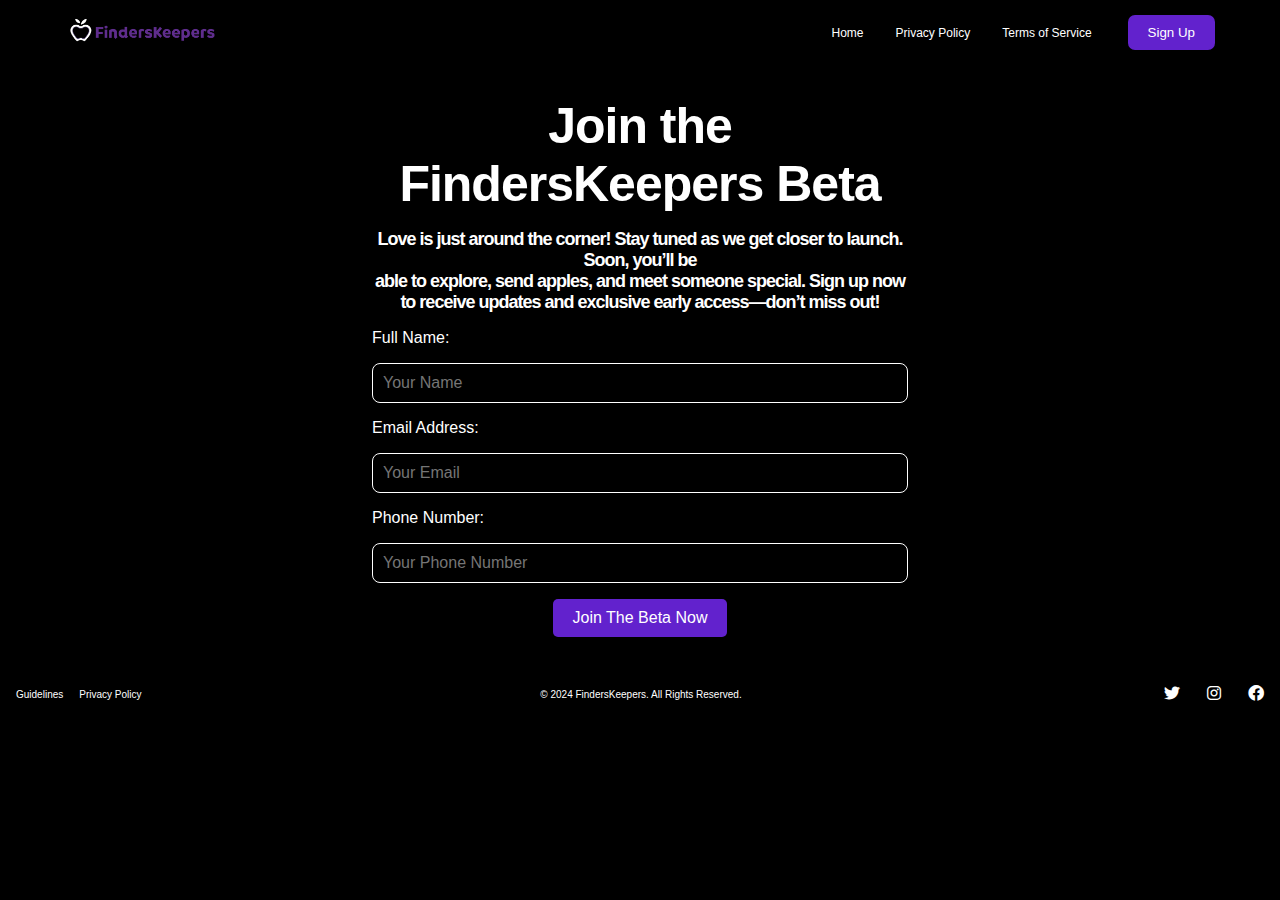
==== commit fd5a0ec5: "Update contact.html" ====
--- a/contact.html
+++ b/contact.html
@@ -15,7 +15,7 @@
    
 <nav class="navbar">
     <div class="logo">
-      <img src="./theone.png" alt="Logo">
+       <img src="./mainman.png" alt="Logo">
     </div>
   
     <div class="menu">
--- a/style.css
+++ b/style.css
@@ -182,7 +182,7 @@
   .menu {
     display: none;
     flex-direction: column;
-    align-items: flex-end;
+    align-items: center;
     gap: 40px;
     background-color: black;
     position: absolute;
@@ -198,6 +198,12 @@
     display: flex;
   }
 
+  .navbar .logo img {
+    width: 150px;
+    height: auto;
+    margin-left: 0px;
+  }
+
   .nav-links {
     gap: 30px;
     flex-direction: column;
@@ -214,9 +220,9 @@
 
   .nav-button {
     align-items: flex-end;
-    width: 30%;
+    width: 33%;
     margin-top: 10px;
-    margin-left: 80px;
+    margin-right: 0;
   }
 }
 
@@ -337,7 +343,7 @@
   }
   
   .hero2 h1 {
-    font-size: 50px;
+    font-size: 40px;
     color: white;
     letter-spacing: -3px;
   }
@@ -349,6 +355,11 @@
     letter-spacing: 0px;
   }
 
+  .hero3 {
+    margin-top: 260px;
+    text-align: center;
+  }
+
   .hero h1 .highlight {
     color: #6222CD; 
     font-family: 'Braah One', sans-serif;
@@ -390,13 +401,17 @@
     }
 
     .hero2 h1 {
-      font-size: 35px;
+      font-size: 40px;
       letter-spacing: 0px;
     }
   
     .hero2 p {
       font-size: 50px;
     }
+
+    #timer {
+      font-size: 30px;
+    }
   
     .download-buttons img {
       width: 140px; /* Smaller buttons on smaller screens */
@@ -405,7 +420,7 @@
   
   @media (max-width: 480px) {
     .hero h1 {
-      font-size: 25px;
+      font-size: 35px;
     }
   
     .hero h2 {
@@ -464,7 +479,8 @@
     .image-grid {
       flex-direction: column;
       align-items: center;
-      margin-left: 60px;
+      margin-left: 20px;
+      margin-right: 20px;
     }
   
     .image-item {
@@ -472,7 +488,7 @@
     }
   
     .image-item img {
-      max-width: 90%;
+      max-width: 100%;
     }
   }
 
